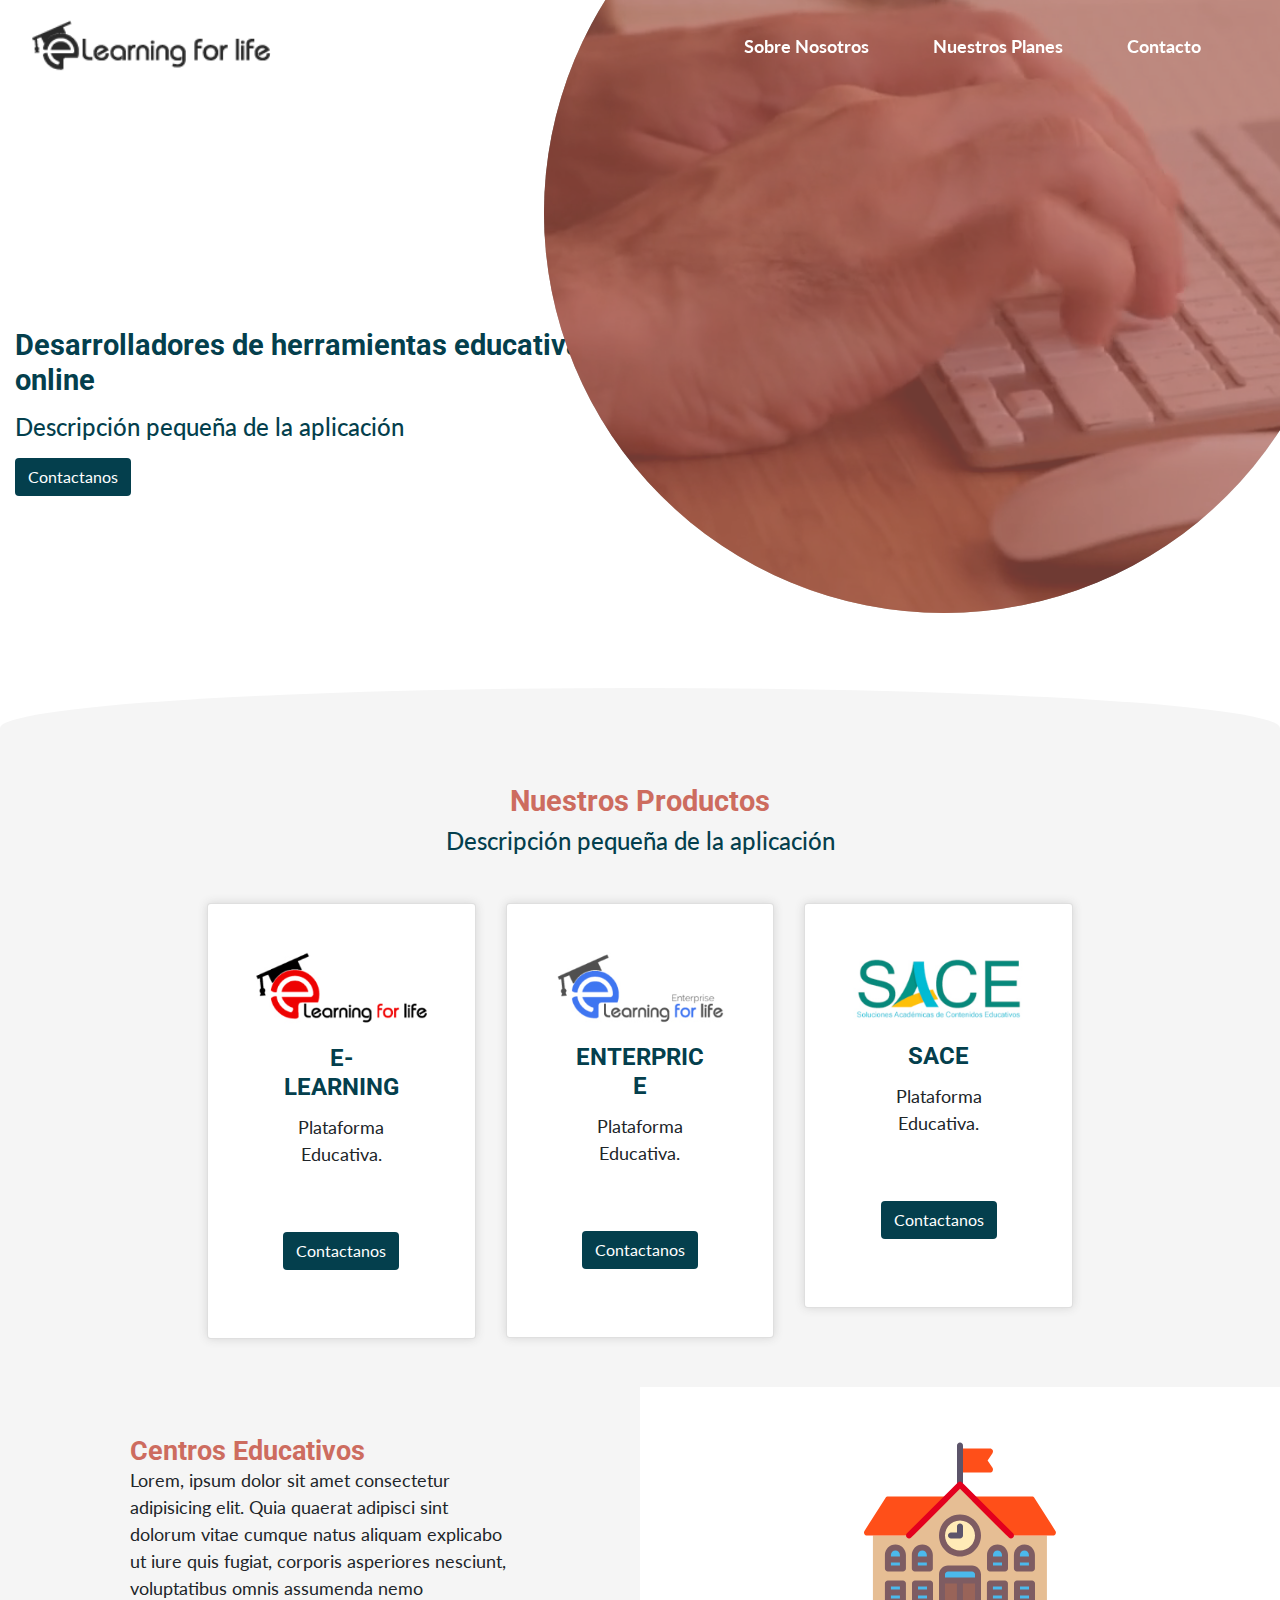
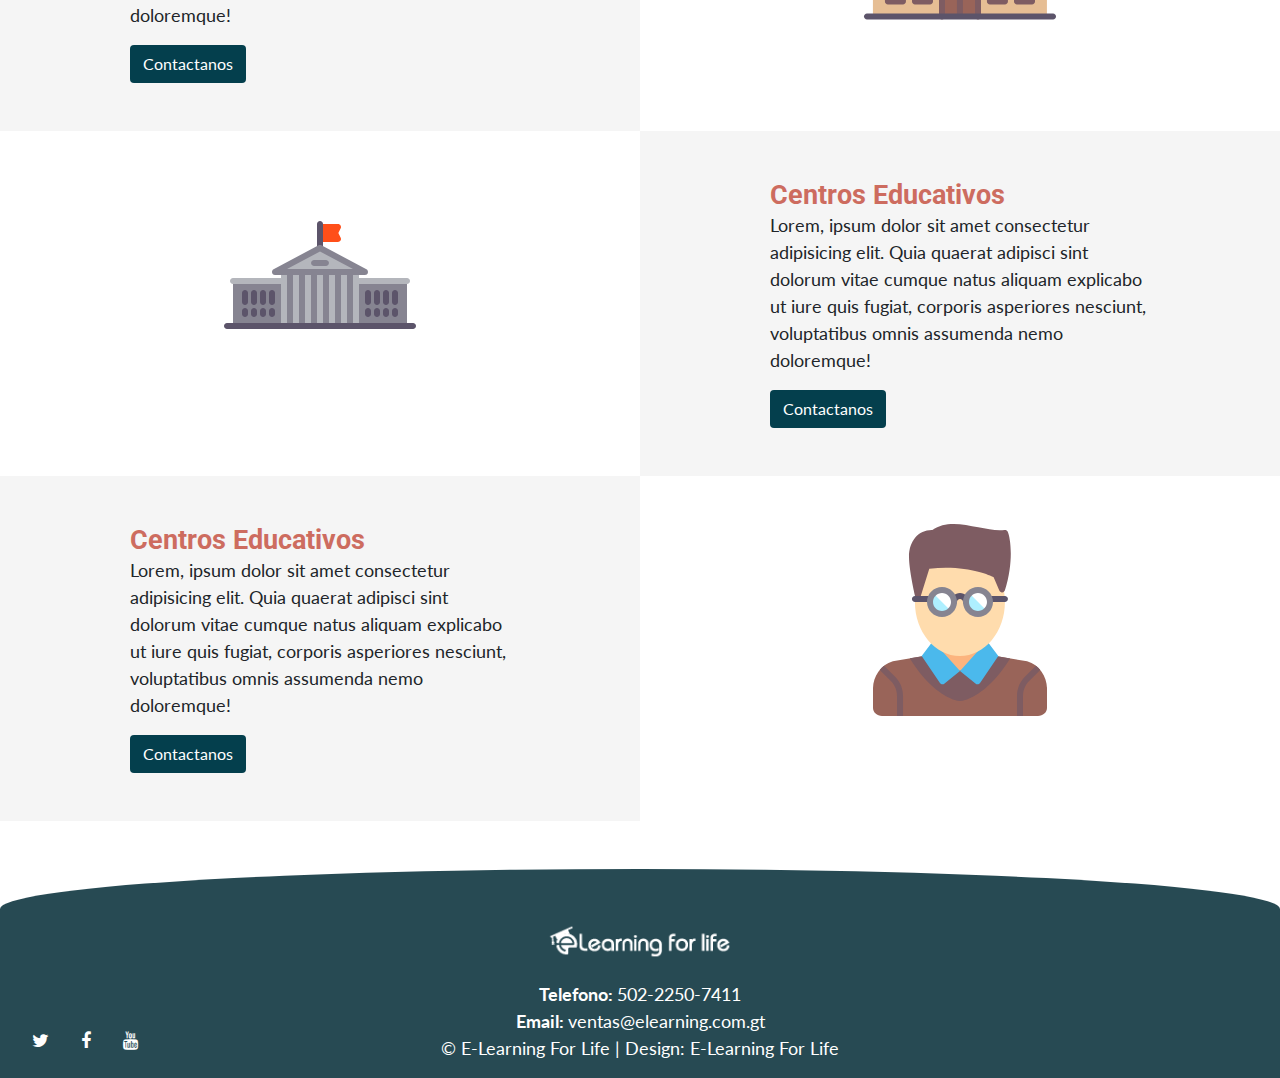
==== index.html @ 9e2c5139 "prueba del sitio" ====
<!DOCTYPE html>
<html lang="en">
<head>
  <meta charset="UTF-8">
  <meta name="viewport" content="width=device-width, initial-scale=1.0">
  <meta http-equiv="X-UA-Compatible" content="ie=edge">
  <title>e-learning for life</title>
  <link rel="stylesheet" href="https://stackpath.bootstrapcdn.com/bootstrap/4.1.3/css/bootstrap.min.css">
  <link rel="stylesheet" href="https://fonts.googleapis.com/css?family=Lato:400,700|Roboto:400,700">
  <link rel="stylesheet" href="https://stackpath.bootstrapcdn.com/font-awesome/4.7.0/css/font-awesome.min.css">
  <link rel="stylesheet" href="style.css">
  <link rel="stylesheet" href="assets/css/elf.css">
</head>
<body>
  <header class="header p-relative">
    <div class="row header__top a-center">
      <section class="header__logo col-lg-6 col-12">
        <a href="/website-elearning/">
          <figure class="logo">
            <img class="logo__img d-none d-lg-block" src="assets/img/logo.png" alt="logo">
            <img class="logo__img d-mobile d-lg-none" src="assets/img/logo-footer.png" alt="logo">
          </figure>
        </a>
      </section>
      <nav class="navbar-expand-lg header__nav col-lg-6 col-12">
        <button class="navbar-toggler e-center" type="button" data-toggle="collapse" data-target="#navbarNav" aria-controls="navbarNav" aria-expanded="false" aria-label="Toggle navigation">
          <span class="fa fa-bars t-white"></span>
        </button>
        <div class="collapse navbar-collapse" id="navbarNav">
          <ul class="navbar-nav">
            <li class="nav-item"><a class="nav-link t-white t-white__hover" href="#">Sobre Nosotros</a></li>
            <li class="nav-item"><a class="nav-link t-white t-white__hover" href="#">Nuestros Planes</a></li>
            <li class="nav-item"><a class="nav-link t-white t-white__hover" href="#">Contacto</a></li>
          </ul>
        </div>
      </nav>
    </div>
    <section class="full-height full-width mobile-header row a-center">
      <section class="header__info col-lg-6 d-flex j-center">
        <div>
          <h2 class="title t-darkgray">Desarrolladores de herramientas educativas online</h2>
          <h4 class="t-darkgray header__info__subtitle">Descripción pequeña de la aplicación</h4>
          <a href="#" class="btn t-white b-darkgray">Contactanos</a>
        </div>
      </section>
      <section class="hero__video">
        <div class="hero__background full-height full-width p-absolute"></div>
        <video autoplay muted loop id="myVideo">
          <source src="assets/video/background.mp4" type="video/mp4">
          Your browser does not support HTML5 video.
        </video>
      </section>
    </section>
  </header>
  <main class="main">

    <!-- $productos -->
    <div class="border-montain b-lightgray"></div>
    <section class="products b-lightgray">
      <h2 class="t-darkpink title t-center full-width">Nuestros Productos</h2>
      <h4 class="t-darkgray t-center section__sub">Descripción pequeña de la aplicación</h4>
      <section class="row w-70 e-center">

        <!-- $elearning -->
        <article class="product__item col-lg-4 col-md-6">
          <div class="card t-center">
            <img class="card-img-top" src="assets/img/forlife.png" alt="Card image cap">
            <div class="card-body">
              <h4 class="card-title title t-darkgray uppercase">E-learning</h4>
              <p class="card-text">Plataforma Educativa.</p>
              <a href="#" class="btn t-white b-darkgray">Contactanos</a>
            </div>
          </div>
        </article>

        <!-- $enterprice -->
        <article class="product__item col-lg-4 col-md-6">
          <div class="card t-center">
            <img class="card-img-top" src="assets/img/enterprice.png" alt="Card image cap">
            <div class="card-body">
              <h4 class="card-title title t-darkgray uppercase">Enterprice</h4>
              <p class="card-text">Plataforma Educativa.</p>
              <a href="#" class="btn t-white b-darkgray">Contactanos</a>
            </div>
          </div>
        </article>

        <!-- $sace -->
        <article class="product__item col-lg-4 col-md-6">
          <div class="card t-center">
            <img class="card-img-top" src="assets/img/sace.png" alt="Card image cap">
            <div class="card-body">
              <h4 class="card-title title t-darkgray uppercase">Sace</h4>
              <p class="card-text">Plataforma Educativa.</p>
              <a href="#" class="btn t-white b-darkgray">Contactanos</a>
            </div>
          </div>
        </article>
      </section>
    </section>

    <!-- $descripcion -->
    <section class="description">
      <section class="row full-width e-center">

        <!-- $Centros educativos -->
        <div class="col-lg-6 col-md-6 description__case b-lightgray">
          <section class="description__item w-70 e-center">
            <h3 class="title t-darkpink">Centros Educativos</h3>
            <p>Lorem, ipsum dolor sit amet consectetur adipisicing elit. Quia quaerat adipisci sint dolorum vitae cumque natus aliquam explicabo ut iure quis fugiat, corporis asperiores nesciunt, voluptatibus omnis assumenda nemo doloremque!</p>
            <a href="#" class="btn t-white b-darkgray">Contactanos</a>
          </section>
        </div>
        <div class="col-lg-6 col-md-6 description__case">
          <figure class="description__img">
            <img src="assets/img/school.svg" alt="Centros educativos">
          </figure>
        </div>

        <!-- $Universidades -->
        <div class="col-lg-6 col-md-6 description__case">
          <figure class="description__img">
            <img src="assets/img/university.svg" alt="Centros educativos">
          </figure>
        </div>
        <div class="col-lg-6 col-md-6 description__case b-lightgray">
          <section class="description__item w-70 e-center">
            <h3 class="title t-darkpink">Centros Educativos</h3>
            <p>Lorem, ipsum dolor sit amet consectetur adipisicing elit. Quia quaerat adipisci sint dolorum vitae cumque natus aliquam explicabo ut iure quis fugiat, corporis asperiores nesciunt, voluptatibus omnis assumenda nemo doloremque!</p>
            <a href="#" class="btn t-white b-darkgray">Contactanos</a>
          </section>
        </div>

        <!-- $Profesores -->
        <div class="col-lg-6 col-md-6 description__case b-lightgray">
          <section class="description__item w-70 e-center">
            <h3 class="title t-darkpink">Centros Educativos</h3>
            <p>Lorem, ipsum dolor sit amet consectetur adipisicing elit. Quia quaerat adipisci sint dolorum vitae cumque natus aliquam explicabo ut iure quis fugiat, corporis asperiores nesciunt, voluptatibus omnis assumenda nemo doloremque!</p>
            <a href="#" class="btn t-white b-darkgray">Contactanos</a>
          </section>
        </div>
        <div class="col-lg-6 col-md-6 description__case">
          <figure class="description__img">
            <img src="assets/img/student.svg" alt="Centros educativos">
          </figure>
        </div>
      </section>
    </section>
  </main>
  
  <!-- $footer -->
  <div class="border-montain b-gray"></div> 

  <footer class="footer b-gray t-white t-center p-relative">
    <div>
      <a href="index.html" class="footer__logo">
        <figure class="logo__footer p-relative">
          <img src="assets/img/logo-footer.png" alt="">
        </figure>
      </a>
      <strong>Telefono: </strong> 502-2250-7411 <br>
      <strong>Email: </strong> ventas@elearning.com.gt
    </div>
    <div>
      <nav class="p-absolute footer__nav">
        <ul class="nav">
          <li class="nav-item"><a class="nav-link t-white" href="#"><i class="fa fa-twitter"></i></a></li>
          <li class="nav-item"><a class="nav-link t-white" href="#"><i class="fa fa-facebook-f"></i></a></li>
          <li class="nav-item"><a class="nav-link t-white" href="#"><i class="fa fa-youtube"></i></a></li>
        </ul>
      </nav>
      <span class="t-white">© E-Learning For Life | Design: E-Learning For Life</span>
    </div>
  </footer>

  <script src="https://code.jquery.com/jquery-3.2.1.slim.min.js"></script>
  <script src="https://cdnjs.cloudflare.com/ajax/libs/popper.js/1.12.9/umd/popper.min.js"></script>
  <script src="https://maxcdn.bootstrapcdn.com/bootstrap/4.0.0/js/bootstrap.min.js"></script>
</body>
</html>
---- style.css ----
/*
Theme Name: Elf
Theme URI: 
Author: Elf team - @gracenax
Author URI: https://elearning.com.gt/
Description: E-learning for life
Version: 1.0.0
Text Domain: elf
*/

/*------------------------------------*\
    $RESET
\*------------------------------------*/
*, *:after, *:before { box-sizing: border-box; }
html, body, h1, h2, h3, h4, h5, h6, ul, li, figure, .row {
  margin: 0;
  padding: 0;
}
figure img {
  width: 100%;
  height: 100%;
}
figure {
  padding: 0 !important;
  margin: 0 !important;
}
a, a:hover { text-decoration: none; }
body {
  font-size: 18px;
  font-family: 'Lato', sans-serif;
}
nav ul, .no-list { list-style: none; }
h1 { font-size: 2rem; }
h2 { font-size: 1.8rem; }
h3 { font-size: 1.7rem; }
h4 { font-size: 1.5rem; }
/*------------------------------------*\
    $BOOTSTRAP STYLES
\*------------------------------------*/
.row {
  margin-left: 0;
  margin-right: 0;
}
.card {
  box-shadow: 0px 0px 10px #d4d4d4;
}
.btn {
  transition: 0.3s;
}
.btn:hover{
  opacity: 0.8;
  color: #fff;
}
.footer .nav-link {
  transition: 0.3s;
}
.footer .nav-link:hover{
  opacity: 0.8;
  color: #fff;
}
.header .nav-item {
  margin-right: 2rem;
  font-weight: bold;
}
.header .nav-link {
  position: relative;
  padding: 0 1rem !important;
}
.header .nav-link::after {
	position: absolute;
	top: 100%;
	left: 0;
	width: 100%;
	height: 2px;
	background: rgba(255,255,255,1);
	content: '';
	opacity: 0;
	-webkit-transition: opacity 0.3s, -webkit-transform 0.3s;
	-moz-transition: opacity 0.3s, -moz-transform 0.3s;
	transition: opacity 0.3s, transform 0.3s;
	-webkit-transform: translateY(10px);
	-moz-transform: translateY(10px);
	transform: translateY(10px);
}

.header .nav-link:hover::after,
.header .nav-link:focus::after {
	opacity: 1;
	-webkit-transform: translateY(0px);
	-moz-transform: translateY(0px);
	transform: translateY(0px);
}
/*------------------------------------*\
    $THEME
\*------------------------------------*/
.t-bold {
  font-weight: bold;
}
.t-white { color: #ffffff; }
.t-black { color: #000000; }
.t-gray { color: #274A53; }
.t-pink { color: #F0978B; }
.t-darkgray { color: #043F4D; }
.t-darkpink { color: #CD6C5F; }

.t-black__hover:hover { color: #000000; }
.t-white__hover:hover { color: #ffffff; }
.t__gray-hover:hover { color: #274A53; }
.t__pink-hover:hover { color: #F0978B; }
.t__darkgray-hover:hover { color: #043F4D; }
.t__darkpink-hover:hover { color: #CD6C5F; }

.b-white { background-color: #ffffff; }
.b-black { background-color: #000000; }
.b-gray { background-color: #274A53; }
.b-pink { background-color: #F0978B; }
.b-darkgray { background-color: #043F4D; }
.b-darkpink { background-color: #CD6C5F; }
.b-lightgray { background-color: #F5f5f5 }

.b__white-hover:hover { background-color: #ffffff; }
.b__black-hover:hover { background-color: #000000; }
.b__gray-hover:hover { background-color: #274A53; }
.b__pink-hover:hover { background-color: #F0978B; }
.b__darkgray-hover:hover { background-color: #043F4D; }
.b__darkpink-hover:hover { background-color: #CD6C5F; }

.t-center { text-align: center; }
.e-center { 
  margin-left: auto;
  margin-right: auto;
}
.uppercase {
  text-transform: uppercase;
}
.w-80 { width: 80%; }
.w-70 { width: 70%; }
.w-50 { width: 50%; }
.j-center { justify-content: center; }
.j-end { justify-content: flex-end; }
.a-center { align-items: center; }
.a-end { align-items: flex-end; }
.full-width { width: 100%; }
.full-height { height: 100%; }
.strong { font-weight: bold; }
.title {
  font-family: 'Roboto', sans-serif;
  font-weight: bold;
}
.title-spacing {
  margin-top: 1rem;
  margin-bottom: 1rem;
} 
.title-double-spacing {
  margin-top: 2rem;
  margin-bottom: 2rem;
} 
.border-none { border: none; }
.p-absolute { position: absolute; }
.p-fixed { position: fixed; }
.p-relative { position: relative; }
---- assets/css/elf.css ----
/*------------------------------------*\
    $HERO
\*------------------------------------*/
.header {
  height: 40rem;
  overflow: hidden;
}
.header .logo {
  width: 15rem;
}
.header__top {
  padding: 1rem;
}
.header__info__subtitle {
  padding: 1rem 0;
}
.hero__background {
  background: #cd6c5f8a;
  z-index: 3;
}
.hero__video {
  position: absolute;
  right: -64px;
  top: -187px;
  width: 50rem;
  height: 50rem;
  border-radius: 400px 400px 400px 400px;
  overflow: hidden;
}
.header__nav {
  z-index: 99;
}
#myVideo {
  position: absolute;
  height: 100%;
}
/*------------------------------------*\
    $PRODUCTS
\*------------------------------------*/
.products {
  padding: 3rem 0;
}
.product__item .card {
  padding: 3rem;
}
.product__item .btn {
  margin-top: 3rem;
}
/*------------------------------------*\
    $DESCRIPTION
\*------------------------------------*/
.description__case {
  padding: 3rem;
}
.description__img {
  height: 12rem;
}
.description__case:first-child {
  order: 1;
}
.description__case:nth-child(2) {
  order: 2;
}
.description__case:nth-child(3) {
  order: 3;
}
.description__case:nth-child(4) {
  order: 4;
}
.description__case:nth-child(5) {
  order: 5;
}
.description__case:nth-child(6) {
  order: 6;
}

/*------------------------------------*\
    $FOOTER
\*------------------------------------*/
.footer {
  padding-bottom: 1rem;
}
.footer__logo {
  width: 12rem;
  margin: 0 auto 1rem !important;
  display: block;
}
.footer__nav {
  bottom: 1rem;
  left: 1rem;;
}
.footer__page {
  padding-bottom: 10rem;
  margin-bottom: -6rem;
}
/*------------------------------------*\
    $ABOUT
\*------------------------------------*/
.values .nav-item {
  padding: 1rem 2rem;
}
.values .icon {
  margin-right: .3rem;
}
.values__container {
  padding: 3rem 0;
}
.mision .icon {
  margin-right: 1rem;
  font-size: 1.7rem;
}
.mision p {
  margin: 0;
}
.mision li {
  padding: 0 0 2rem 2rem
}
.plataforma__img {
  text-align: center;
}
.plataforma__img img {
  height: 12rem;
  width: 12rem;
  background-color: #fff;
  padding: 2rem;
  border-radius: 50%;
}
.plataforma__case {
  padding: 1.5rem;
}
.plataforma__case:first-child {
  order: 1;
}
.plataforma__case:nth-child(2) {
  order: 2;
}
.plataforma__case:nth-child(3) {
  order: 3;
}
.plataforma__case:nth-child(4) {
  order: 4;
}
.plataforma__case:nth-child(5) {
  order: 5;
}
.plataforma__case:nth-child(6) {
  order: 6;
}
/*------------------------------------*\
    $PLANS
\*------------------------------------*/
.plans__item .card {
  padding: 2rem;
}
.plans__item:nth-child(2) .card {
  border: 3px solid #F0978B
}
.plans__item p {
  margin: 0;
  font-size: 1.5rem;
}
.plans__item .icon {
  font-size: 1.4rem;
  margin-right: 1rem;
}
.plans__item .nav-item {
  margin-bottom: .5rem;
}
.plans__item .card__img {
  height: 11rem;
}
.plans__item .card-action {
  margin-top: 1rem;
}
.caracteristica__subitem {
  border-left: 6px solid #cd6c5f;
}
.caracteristica__case {
  padding: 1.5rem 1rem 1.5rem 1rem;
}
.tab__action .tablinks {
  display: inline-block;
  padding: 1rem 2rem;
  cursor: pointer;
  margin-bottom: 2rem;
}
.tab__action .active {
  border-bottom: 4px solid #cd6c5f;
}
/*------------------------------------*\
    $COMPONENTS
\*------------------------------------*/
.section__sub {
  padding: .5rem 0 3rem;
}

.border-montain {
  border-top-left-radius: 100%;
  border-top-right-radius: 100%;
  height: 5rem;
  margin-top: 3rem;
  margin-bottom: -2rem;
}

.margin-bottom-2 {
  margin-bottom: 2rem;
}

/*------------------------------------*\
    $RESPONSIVE
\*------------------------------------*/
@media (min-width: 768px) {
  .navbar-collapse {
    justify-content: flex-end;
  }
}

@media only screen and (max-width: 999px) {
  .w-70, .w-50 { width: 95% !important; }
  .hero__video,
  .border-montain { display: none; }
  p {
    text-align: justify;
  }

  /*------------------------------------*\
    $Styles
  \*------------------------------------*/
  .header {
    height: auto;
    text-align: center;
    padding: 0 0 3rem 0;
  }
  .header .t-darkgray {
    color: #fff;
  }
  .header .b-darkgray {
    background-color: #cd6c5f;
  }
  .header__logo .logo {
    margin: 0 !important;
    width: 12rem;
  }
  .header__top {
    padding: 0;
    background: #043f4d;
  }
  .header .navbar-toggler {
    position: absolute;
    top: -38px;
    right: 8px;
  }
  .header .nav-item {
    margin: 0;
    padding: .5rem;
  }
  .footer { padding: 1rem; }
  .footer__nav {
    position: initial;
  }
  .footer__nav .nav {
    display: flex;
    justify-content: center;
    padding: 1rem;
  }
  .products {
    padding: 2rem;
  }
  
  .description__case { text-align: center; }

  .description__case:first-child {
    order: 2;
  }
  .description__case:nth-child(2) {
    order: 1;
  }
  .description__case:nth-child(3) {
    order: 3;
  }
  .description__case:nth-child(4) {
    order: 4;
  }
  .description__case:nth-child(5) {
    order: 6;
  }
  .description__case:nth-child(6) {
    order: 5;
  }

  .plataforma__case:first-child {
    order: 1;
  }
  .plataforma__case:nth-child(2) {
    order: 2;
  }
  .plataforma__case:nth-child(3) {
    order: 4;
  }
  .plataforma__case:nth-child(4) {
    order: 3;
  }
  .plataforma__case:nth-child(5) {
    order: 5;
  }
  .plataforma__case:nth-child(6) {
    order: 6;
  }
  .product__item { margin-bottom: 2rem; }
  .mobile-header {
    background: linear-gradient(rgba(4, 63, 77, .7), rgba(4, 63, 77, .7)), url(../img/background.jpg);
    background-size: cover;
    background-position: center;
    padding: 2rem 0;
  }
  .values .nav {
    display: block;
  }
  .mision li {
    padding: 0 0 2rem 0;
  }
  .plans .card {
    margin-bottom: 2rem;
  }
  .plans__item p {
    text-align: left;
  }
  .plans {
    padding-top: 2rem;
    margin-top: -3rem;
  }
}
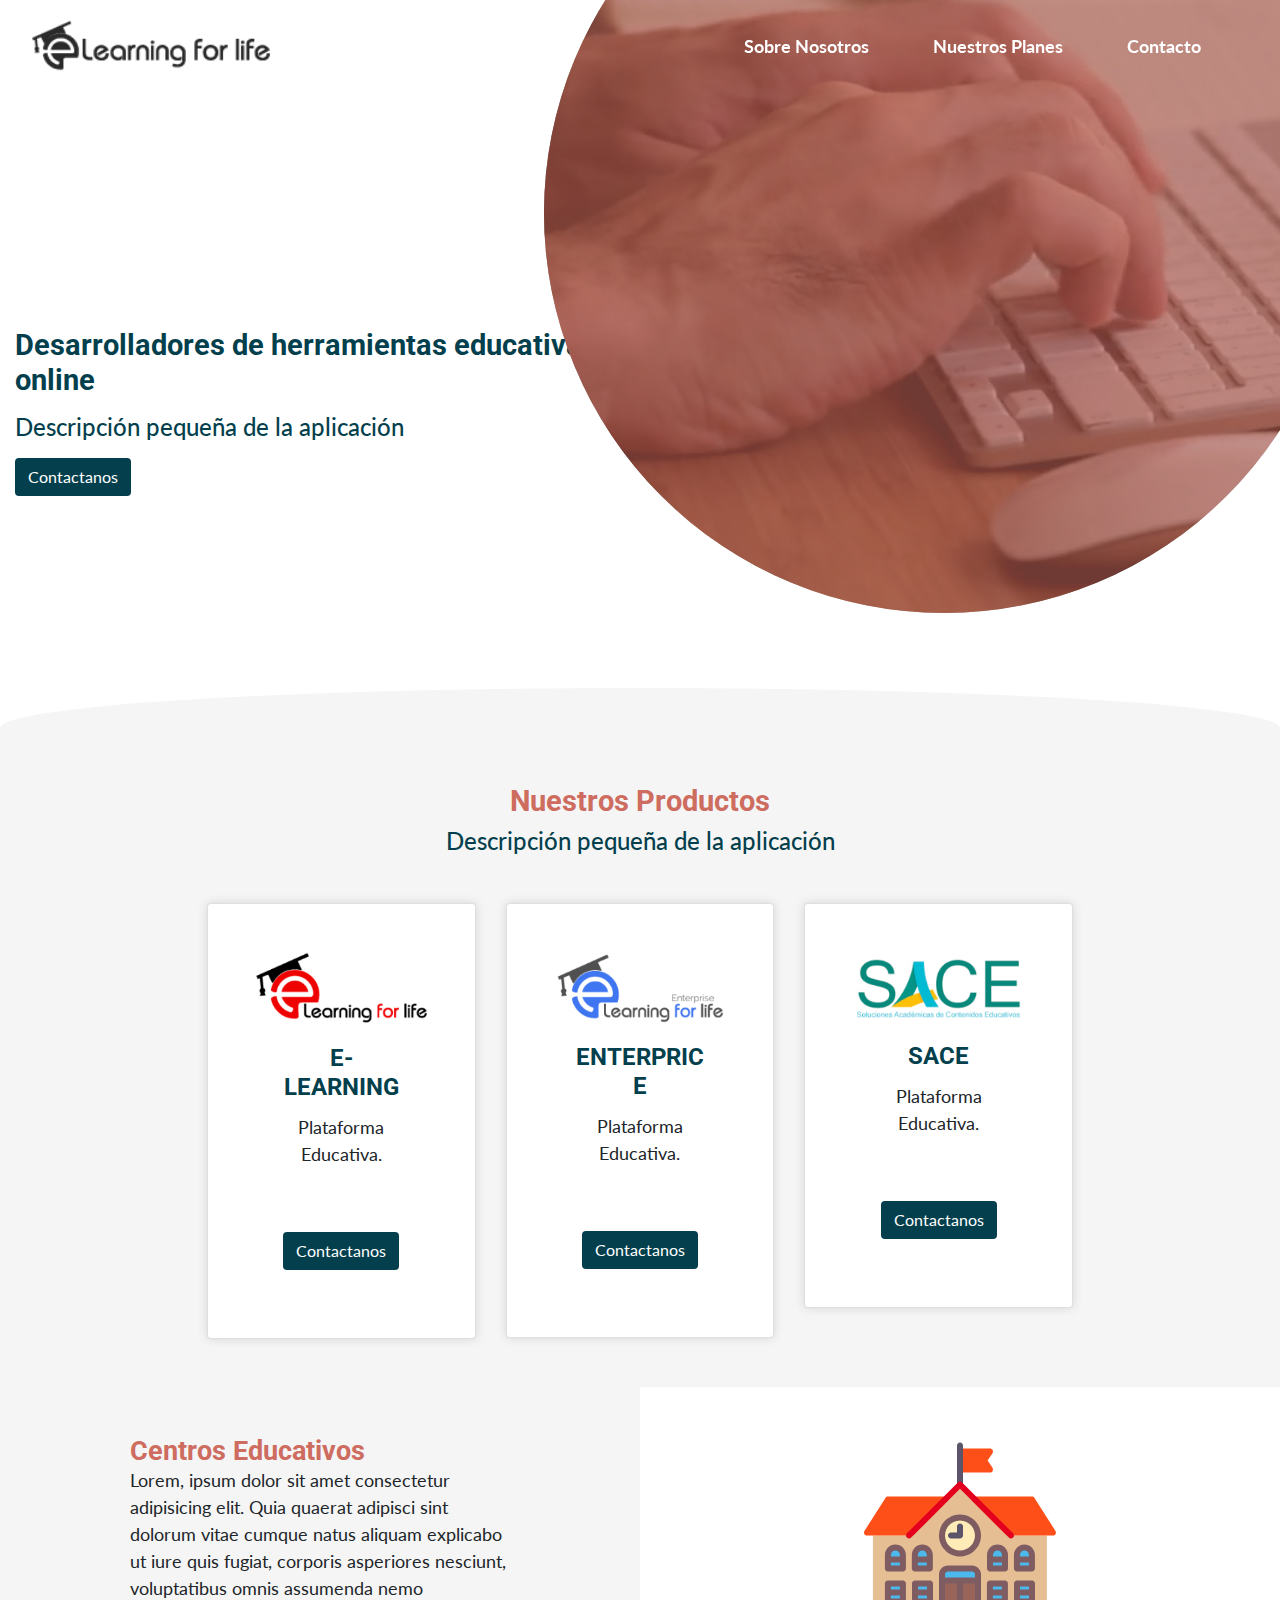
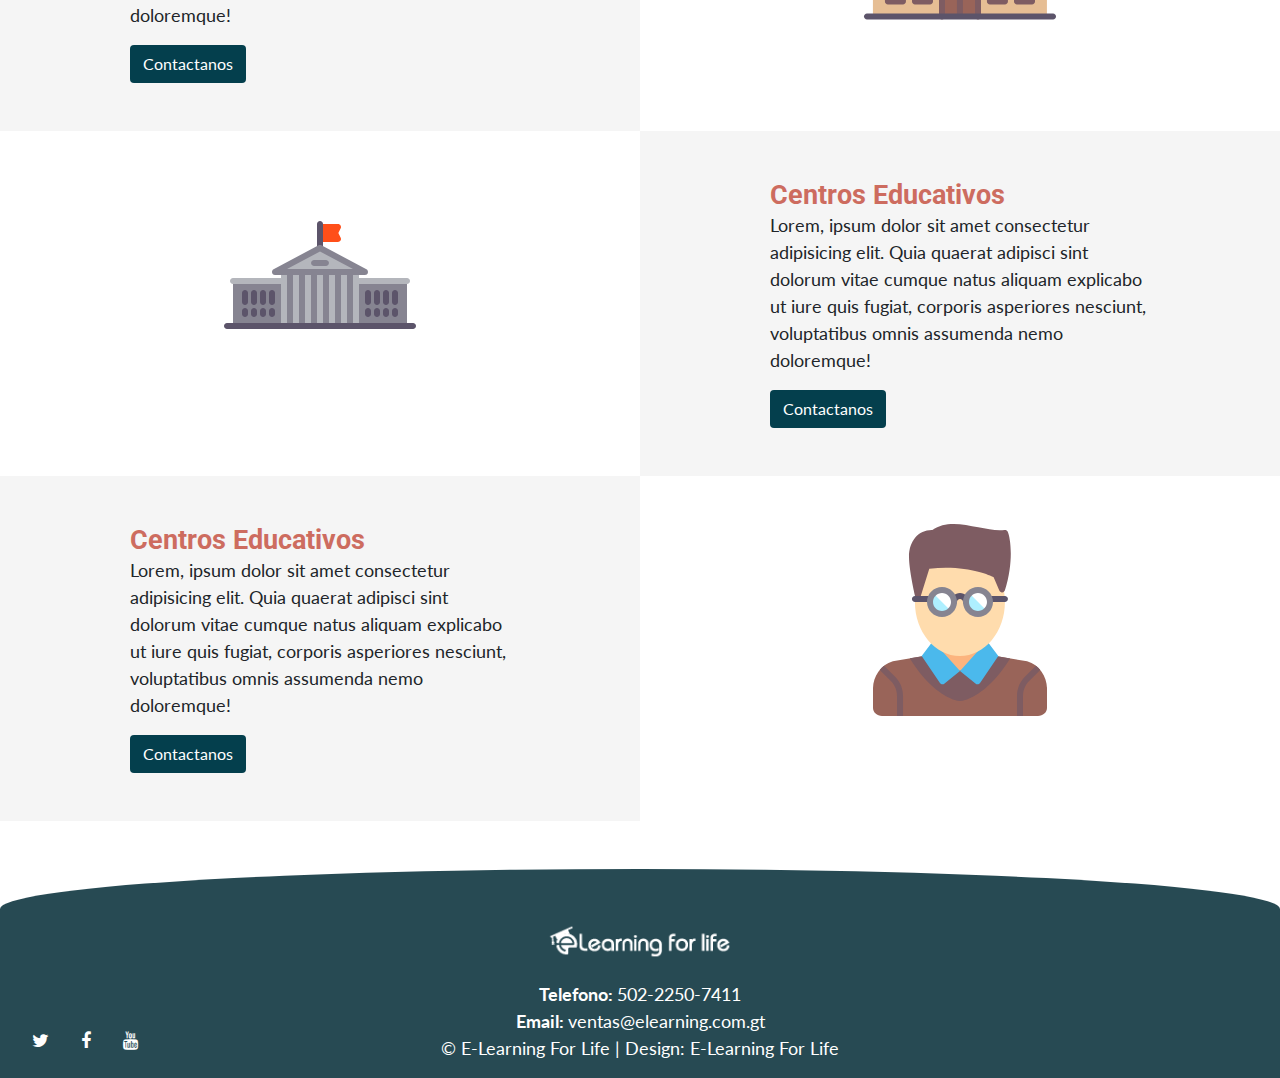
==== commit 712b18ef: "Agregando links" ====
--- a/index.html
+++ b/index.html
@@ -28,8 +28,8 @@
         </button>
         <div class="collapse navbar-collapse" id="navbarNav">
           <ul class="navbar-nav">
-            <li class="nav-item"><a class="nav-link t-white t-white__hover" href="#">Sobre Nosotros</a></li>
-            <li class="nav-item"><a class="nav-link t-white t-white__hover" href="#">Nuestros Planes</a></li>
+            <li class="nav-item"><a class="nav-link t-white t-white__hover" href="/about">Sobre Nosotros</a></li>
+            <li class="nav-item"><a class="nav-link t-white t-white__hover" href="/precios">Nuestros Planes</a></li>
             <li class="nav-item"><a class="nav-link t-white t-white__hover" href="#">Contacto</a></li>
           </ul>
         </div>
@@ -177,4 +177,4 @@
   <script src="https://cdnjs.cloudflare.com/ajax/libs/popper.js/1.12.9/umd/popper.min.js"></script>
   <script src="https://maxcdn.bootstrapcdn.com/bootstrap/4.0.0/js/bootstrap.min.js"></script>
 </body>
-</html>+</html>
--- a/assets/css/elf.css
+++ b/assets/css/elf.css
@@ -219,9 +219,6 @@
   .w-70, .w-50 { width: 95% !important; }
   .hero__video,
   .border-montain { display: none; }
-  p {
-    text-align: justify;
-  }
 
   /*------------------------------------*\
     $Styles
@@ -266,6 +263,9 @@
   .products {
     padding: 2rem;
   }
+  .product__item {
+    padding: 0;
+  }
   
   .description__case { text-align: center; }
 
